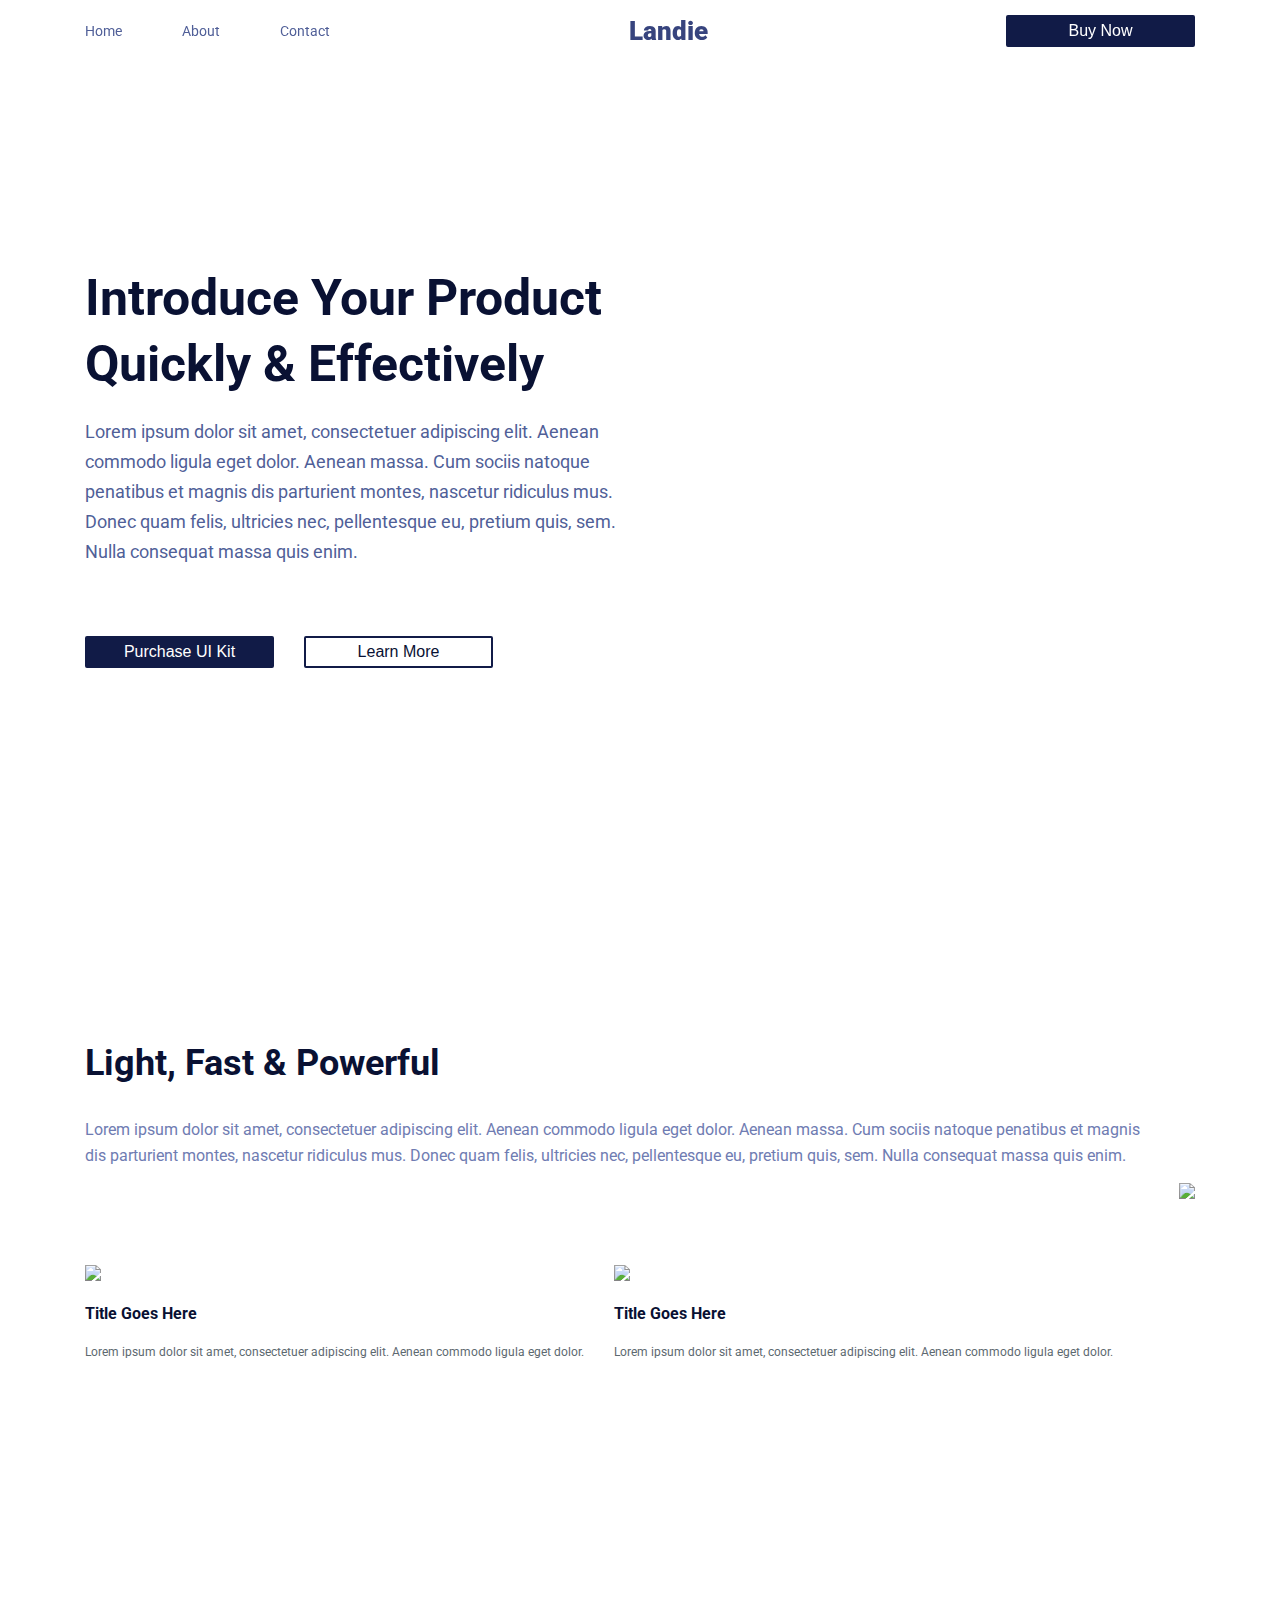
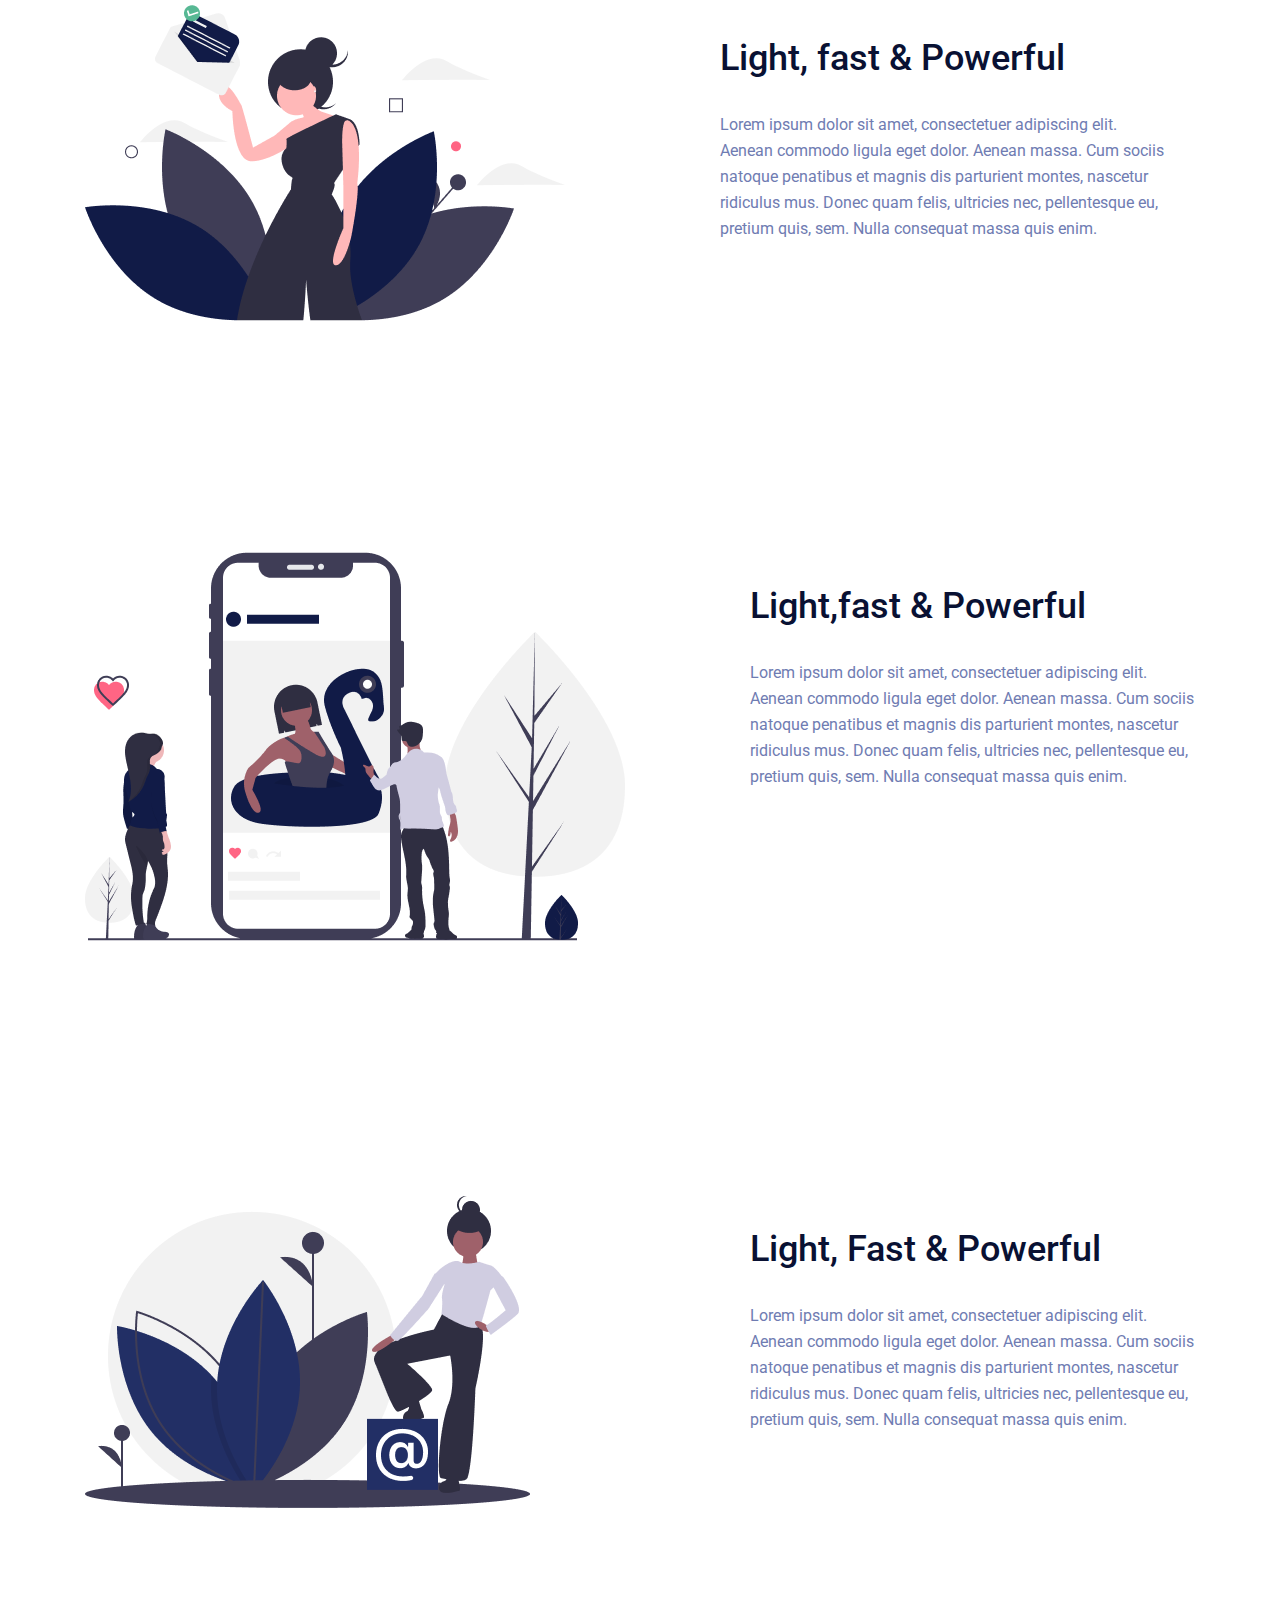
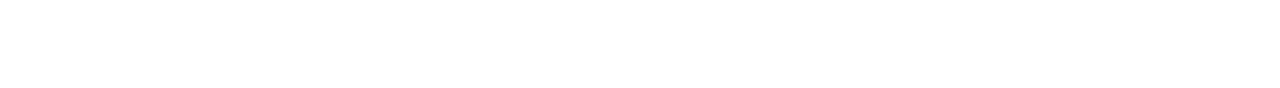
==== index.html @ ada5e292 "Finalizado" ====
<!DOCTYPE html>
<!DOCTYPE html>
<html lang="pt-br">
  <head>
    <meta charset="UTF-8" />
    <meta http-equiv="X-UA-Compatible" content="IE=edge" />
    <meta name="viewport" content="width=device-width, initial-scale=1.0" />
    <link rel="preconnect" href="https://fonts.googleapis.com" />
    <link rel="preconnect" href="https://fonts.gstatic.com" crossorigin />
    <link
      href="https://fonts.googleapis.com/css2?family=Roboto:wght@400;500;700;900&display=swap"
      rel="stylesheet"
    />
    <link rel="stylesheet" href="./assets/styles.css" />
    <title>Landing Page</title>
  </head>
  <body>
    <header class="header">
      <nav class="navbar">
        <div class="container">
          <div class="navbar-links">
            <a class="link" href="">Home</a>
            <a class="link" href="">About</a>
            <a class="link" href="">Contact</a>
          </div>
          <span class="logo">Landie</span>
          <button class="button button__primary">Buy Now</button>
        </div>
      </nav>
      <div class="container">
        <div class="intro">
          <h1 class="intro-title">
            Introduce Your Product Quickly & Effectively
          </h1>
          <p class="intro-description">
            Lorem ipsum dolor sit amet, consectetuer adipiscing elit. Aenean
            commodo ligula eget dolor. Aenean massa. Cum sociis natoque
            penatibus et magnis dis parturient montes, nascetur ridiculus mus.
            Donec quam felis, ultricies nec, pellentesque eu, pretium quis, sem.
            Nulla consequat massa quis enim.
          </p>
          <div class="intro-buttons">
            <button class="button button__primary">Purchase UI Kit</button>
            <button class="button button__outlined">Learn More</button>
          </div>
        </div>
      </div>
    </header>
    <main>
      <section class="sad-woman container">
        <div class="sad-woman-content">
          <h2 class="sad-woman-content-title">Light, Fast & Powerful</h2>
          <p class="sad-woman-content-description">
            Lorem ipsum dolor sit amet, consectetuer adipiscing elit. Aenean
            commodo ligula eget dolor. Aenean massa. Cum sociis natoque
            penatibus et magnis dis parturient montes, nascetur ridiculus mus.
            Donec quam felis, ultricies nec, pellentesque eu, pretium quis, sem.
            Nulla consequat massa quis enim.
          </p>
          <div class="sad-woman-blocks">
            <div class="sad-woman-blocks-item">
              <img src="./assets/images/Icon.png" />
              <h3 class="sad-woman-blocks-item-title">Title Goes Here</h3>
              <p class="sad-woman-blocks-item-description">
                Lorem ipsum dolor sit amet, consectetuer adipiscing elit. Aenean
                commodo ligula eget dolor.
              </p>
            </div>
            <div class="sad-woman-blocks-item">
              <img src="./assets/images/Icon.png" />
              <h3 class="sad-woman-blocks-item-title">Title Goes Here</h3>
              <p class="sad-woman-blocks-item-description">
                Lorem ipsum dolor sit amet, consectetuer adipiscing elit. Aenean
                commodo ligula eget dolor.
              </p>
            </div>
          </div>
        </div>
        <img src="./assets/images/woman.png" />
      </section>
      <section class="mail-woman container">
        <div class="mail-woman-content">
          <div class="mail-woman-body">
            <h2 class="mail-woman-content-title title-text">
              Light, fast & Powerful
            </h2>
            <p class="mail-woman-content-description description-text">
              Lorem ipsum dolor sit amet, consectetuer adipiscing elit. Aenean
              commodo ligula eget dolor. Aenean massa. Cum sociis natoque
              penatibus et magnis dis parturient montes, nascetur ridiculus mus.
              Donec quam felis, ultricies nec, pellentesque eu, pretium quis,
              sem. Nulla consequat massa quis enim.
            </p>
          </div>
          <img class="img-mail" src="./assets/images/mail.png" />
        </div>
      </section>
      <section class="pool-woman container">
        <div class="pool-woman-content">
          <div class="pool-woman-body">
            <h2 class="pool-woman-content-title title-text">
              Light,fast & Powerful
            </h2>
            <p class="mail-woman-content-description description-text">
              Lorem ipsum dolor sit amet, consectetuer adipiscing elit. Aenean
              commodo ligula eget dolor. Aenean massa. Cum sociis natoque
              penatibus et magnis dis parturient montes, nascetur ridiculus mus.
              Donec quam felis, ultricies nec, pellentesque eu, pretium quis,
              sem. Nulla consequat massa quis enim.
            </p>
          </div>
          <img src="./assets/images/pool.png" alt="" />
        </div>
      </section>
      <section class="leaf-woman container">
        <div class="leaf-woman-content">
          <div class="leaf-woman-body">
            <h2 class="leaf-woman-content-title title-text">
              Light, Fast & Powerful
            </h2>
            <p class="leaf-woman-content-description description-text">
              Lorem ipsum dolor sit amet, consectetuer adipiscing elit. Aenean
              commodo ligula eget dolor. Aenean massa. Cum sociis natoque
              penatibus et magnis dis parturient montes, nascetur ridiculus mus.
              Donec quam felis, ultricies nec, pellentesque eu, pretium quis,
              sem. Nulla consequat massa quis enim.
            </p>
          </div>
          <img src="./assets/images/leaf.png" alt="" />
        </div>
      </section>
    </main>
  </body>
</html>
---- assets/styles.css ----
html,
body {
  margin: 0;
  padding: 0;
  border: none;
  box-sizing: border-box;
  font-family: "Roboto", sans-serif;
}

.header {
  background-image: url("./images/header-bg.png");
  background-position: right top;
  background-repeat: no-repeat;
  height: 100vh;
  display: flex;
  flex-direction: column;
  justify-content: center;
}

.navbar {
  position: fixed;
  top: 0;
  width: 100%;
  padding: 12px 0;
}

.navbar .container {
  display: flex;
  justify-content: space-between;
  align-items: center;
}

.navbar-links {
  display: flex;
  gap: 60px;
}

.link {
  text-decoration: none;
  font-size: 14px;
  line-height: 24px;
  color: #505f98;
}

.logo {
  font-weight: 900;
  font-size: 26px;
  line-height: 38px;
  color: #37447e;
}

.container {
  max-width: 1110px;
  width: 100%;
  margin: 0 auto;
}

.intro {
  width: 50%;
}

.intro-title {
  font-size: 50px;
  line-height: 66px;
  color: #091133;
  margin-bottom: 20px;
}

.intro-description {
  font-size: 18px;
  line-height: 30px;
  color: #505f98;
  margin-bottom: 69px;
}

.intro-buttons {
  display: flex;
  gap: 30px;
}

.button {
  line-height: 26px;
  font-size: 16px;
  border: 2px solid #111b47;
  border-radius: 2px;
  min-width: 189px;
}

.button__primary {
  background-color: #111b47;
  color: white;
}

.button__outlined {
  background-color: transparent;
  color: #091133;
}

.sad-woman {
  display: flex;
  gap: 30px;
  align-items: center;
  padding: 109px 0;
}

.sad-woman-blocks {
  display: flex;
  gap: 30px;
}

.sad-woman-content-title {
  font-size: 36px;
  line-height: 48px;
  color: #091133;
}

.sad-woman-content-description {
  font-size: 16px;
  line-height: 26px;
  color: #6f7cb2;
  padding-bottom: 80px;
}

.sad-woman-blocks-item-title {
  font-size: 16px;
  line-height: 26px;
  color: #091133;
}

.sad-woman-blocks-item-description {
  font-size: 12px;
  line-height: 18px;
  color: #5d6970;
}

.mail-woman {
  display: flex;
  align-items: center;
  padding: 122px 0px 231px 0px;
}

.mail-woman-body {
  float: right;
  padding: 0px 0px 0px 155px;
}
.img-mail {
  float: left;
}
.mail-woman-content-title {
  color: #091133;
  height: 48px;
  width: 445px;
  left: 0px;
  top: 0px;
}

.mail-woman-content-description {
  color: #6f7cb2;
  height: 166px;
  width: 445px;
  left: 0px;
  top: 64px;
}

.pool-woman-content {
  padding: 0px 0px 225px 0px;
}
.pool-woman-body {
  float: right;
}
.pool-woman-content-title {
  color: #091133;
  height: 48px;
  width: 445px;
  left: 0px;
  top: 0px;
}

.pool-woman-content-description {
  color: #6f7cb2;
  height: 166px;
  width: 445px;
  left: 0px;
  top: 64px;
}

.leaf-woman-content {
  padding: 25px 0px 176px 0px;
}

.leaf-woman-body {
  float: right;
}

.leaf-woman-content-title {
  color: #091133;
  height: 48px;
  width: 445px;
  left: 0px;
  top: 0px;
}

.leaf-woman-content-description {
  color: #6f7cb2;
  height: 166px;
  width: 445px;
  left: 0px;
  top: 64px;
}

.title-text {
  font-family: Roboto;
  font-size: 36px;
  font-style: normal;
  font-weight: 500;
  line-height: 48px;
  letter-spacing: 0px;
  text-align: left;
}

.description-text {
  font-family: Roboto;
  font-size: 16px;
  font-style: normal;
  font-weight: 400;
  line-height: 26px;
  letter-spacing: 0px;
  text-align: left;
}
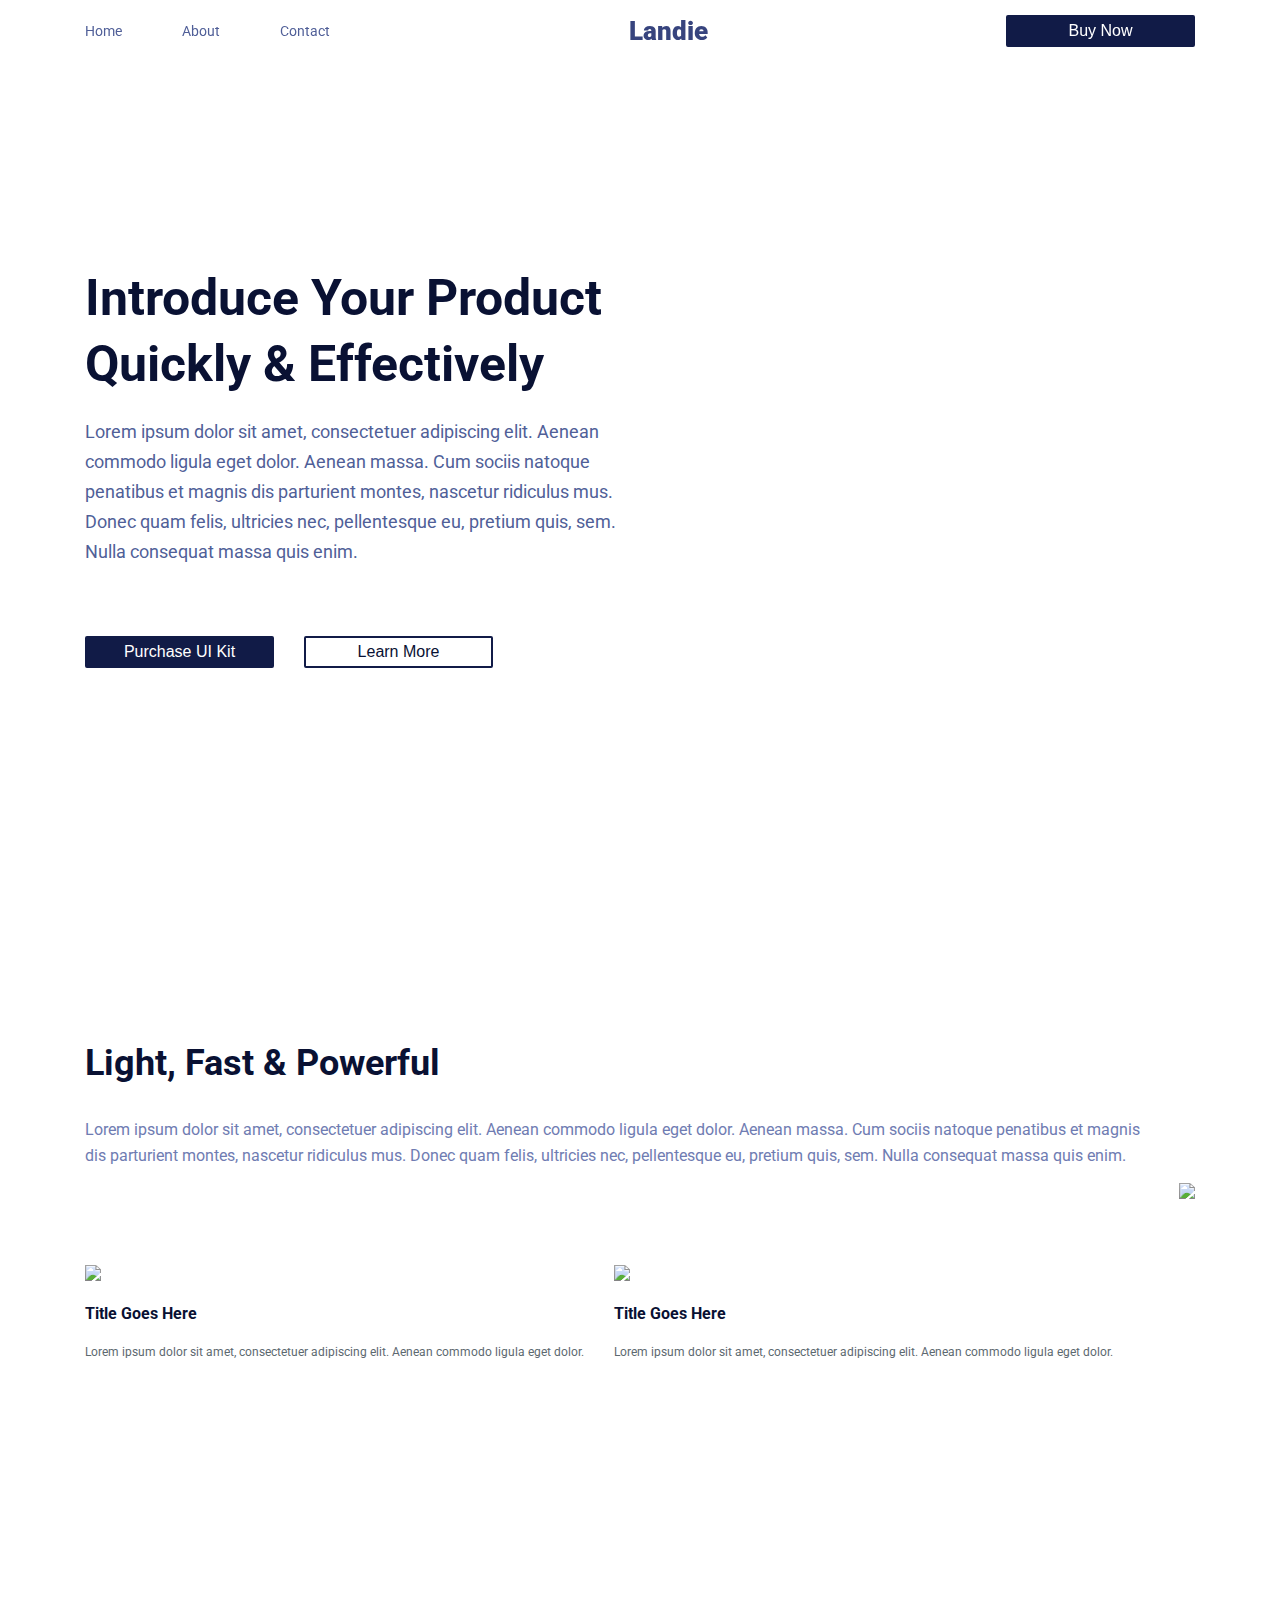
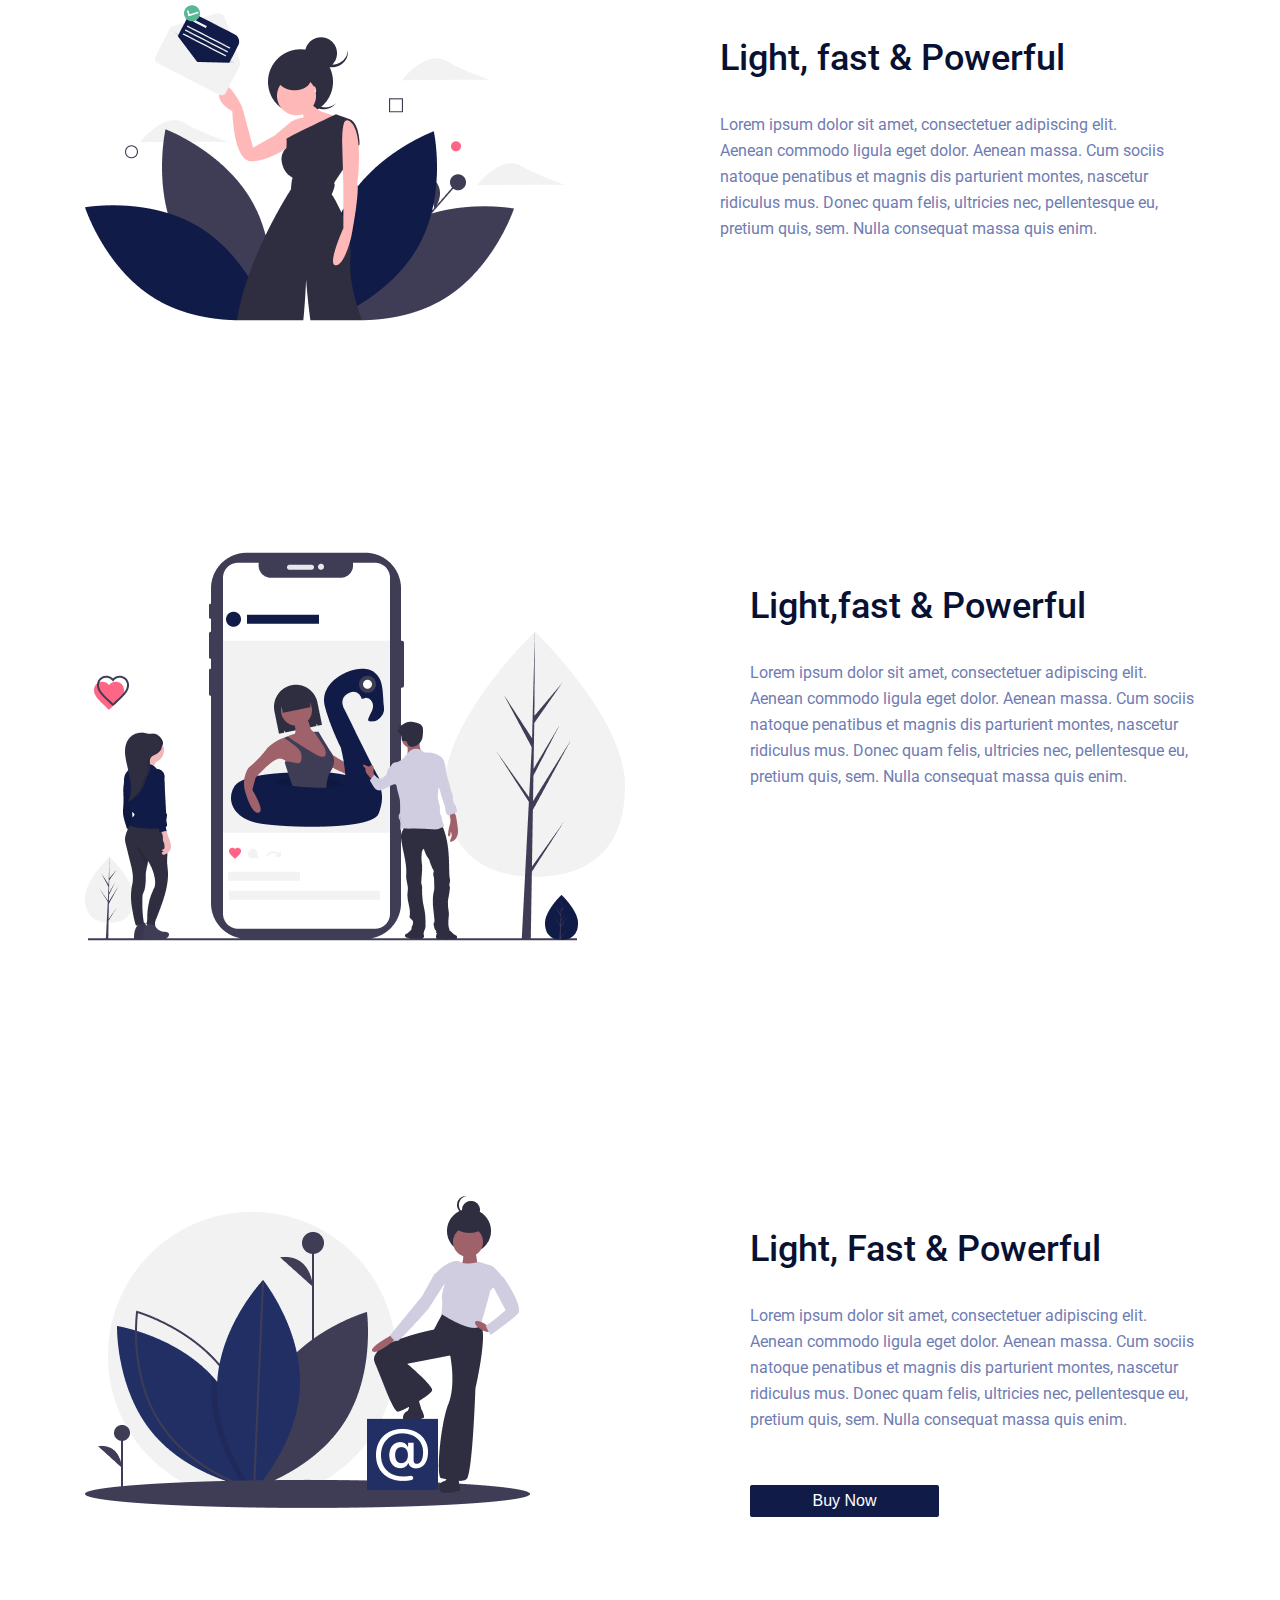
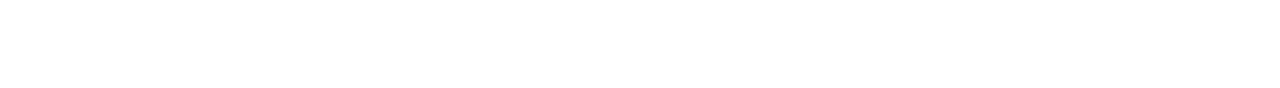
==== commit 88dc0bdf: "Botao adicionado" ====
--- a/index.html
+++ b/index.html
@@ -125,6 +125,7 @@
               Donec quam felis, ultricies nec, pellentesque eu, pretium quis,
               sem. Nulla consequat massa quis enim.
             </p>
+            <button class="button button__primary">Buy Now</button>
           </div>
           <img src="./assets/images/leaf.png" alt="" />
         </div>
--- a/assets/styles.css
+++ b/assets/styles.css
@@ -206,6 +206,21 @@
   width: 445px;
   left: 0px;
   top: 64px;
+}
+
+.leaf-button {
+  width: 150px;
+  height: 24px;
+  top: 4px;
+  padding: 44px 0px 0px 0px;
+
+  line-height: 26px;
+  font-size: 16px;
+  border: 2px solid #111b47;
+  border-radius: 2px;
+  min-width: 189px;
+  background-color: #111b47;
+  color: white;
 }
 
 .title-text {
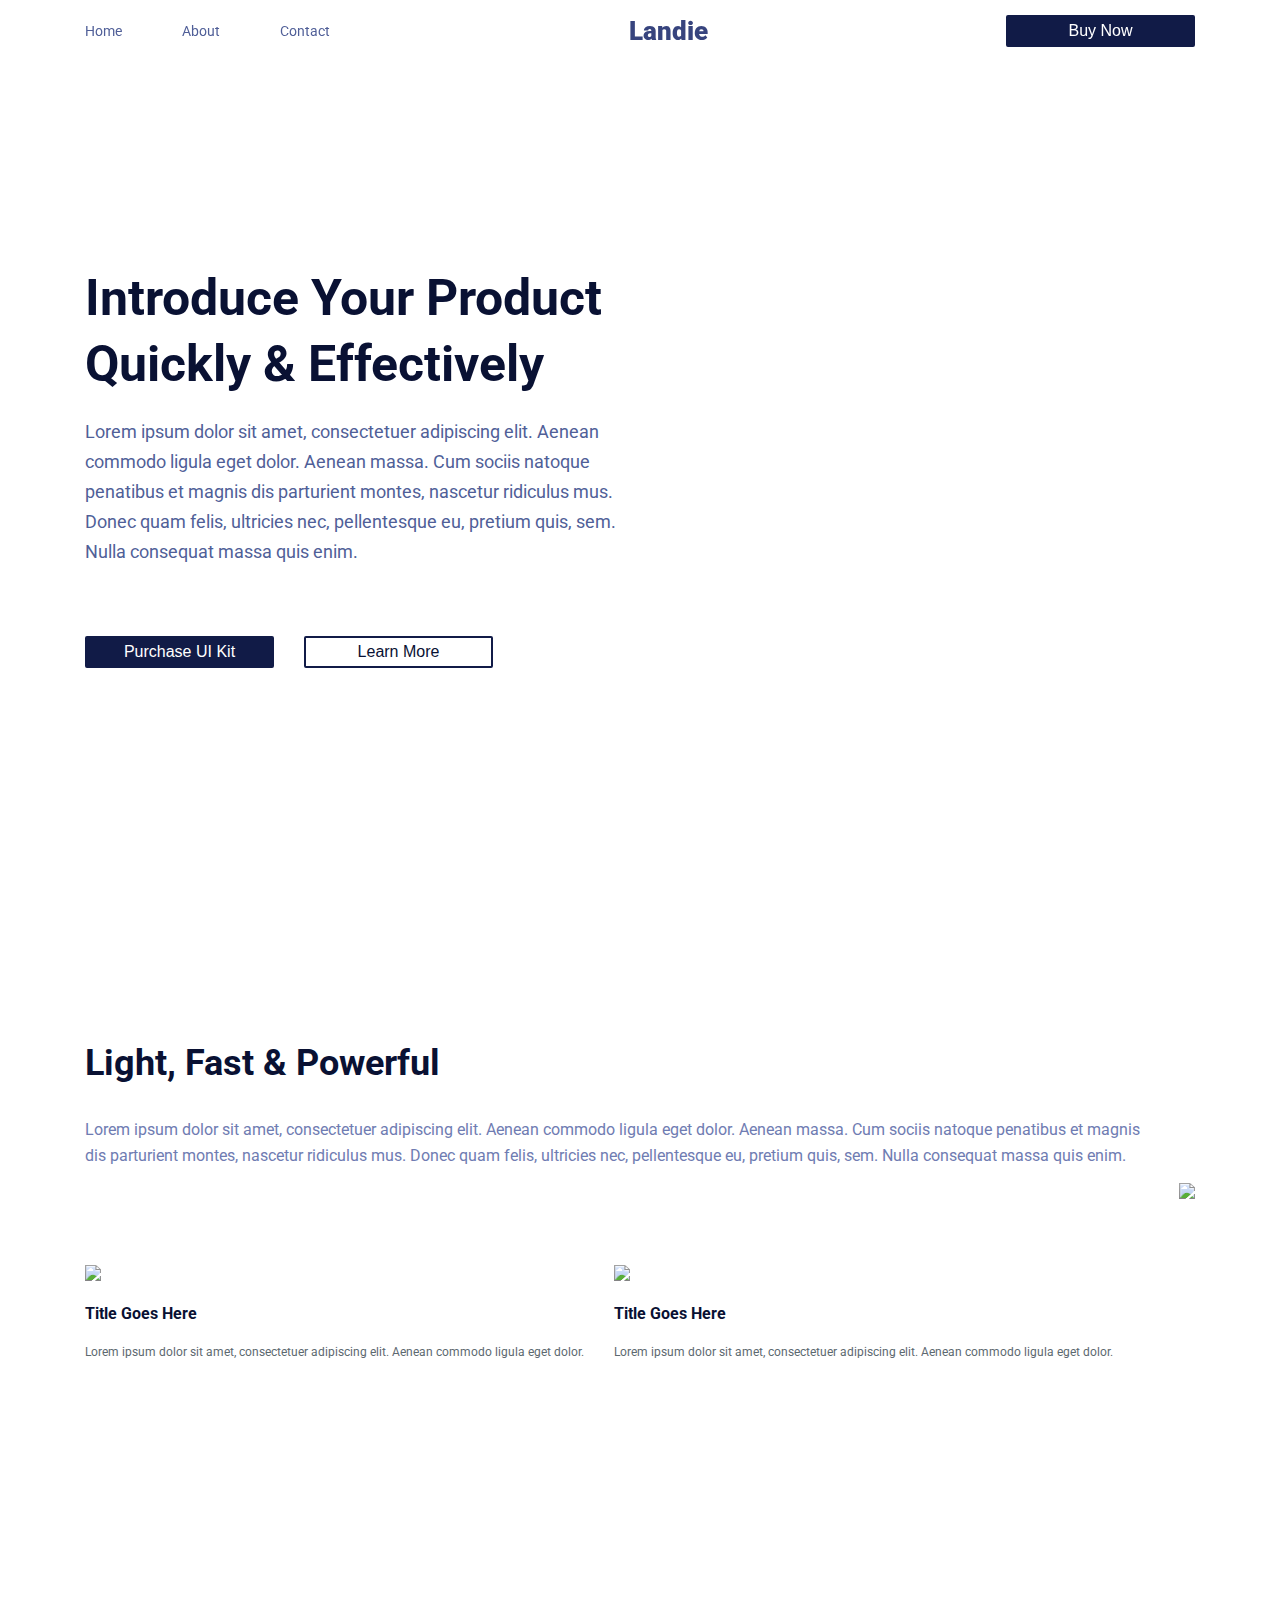
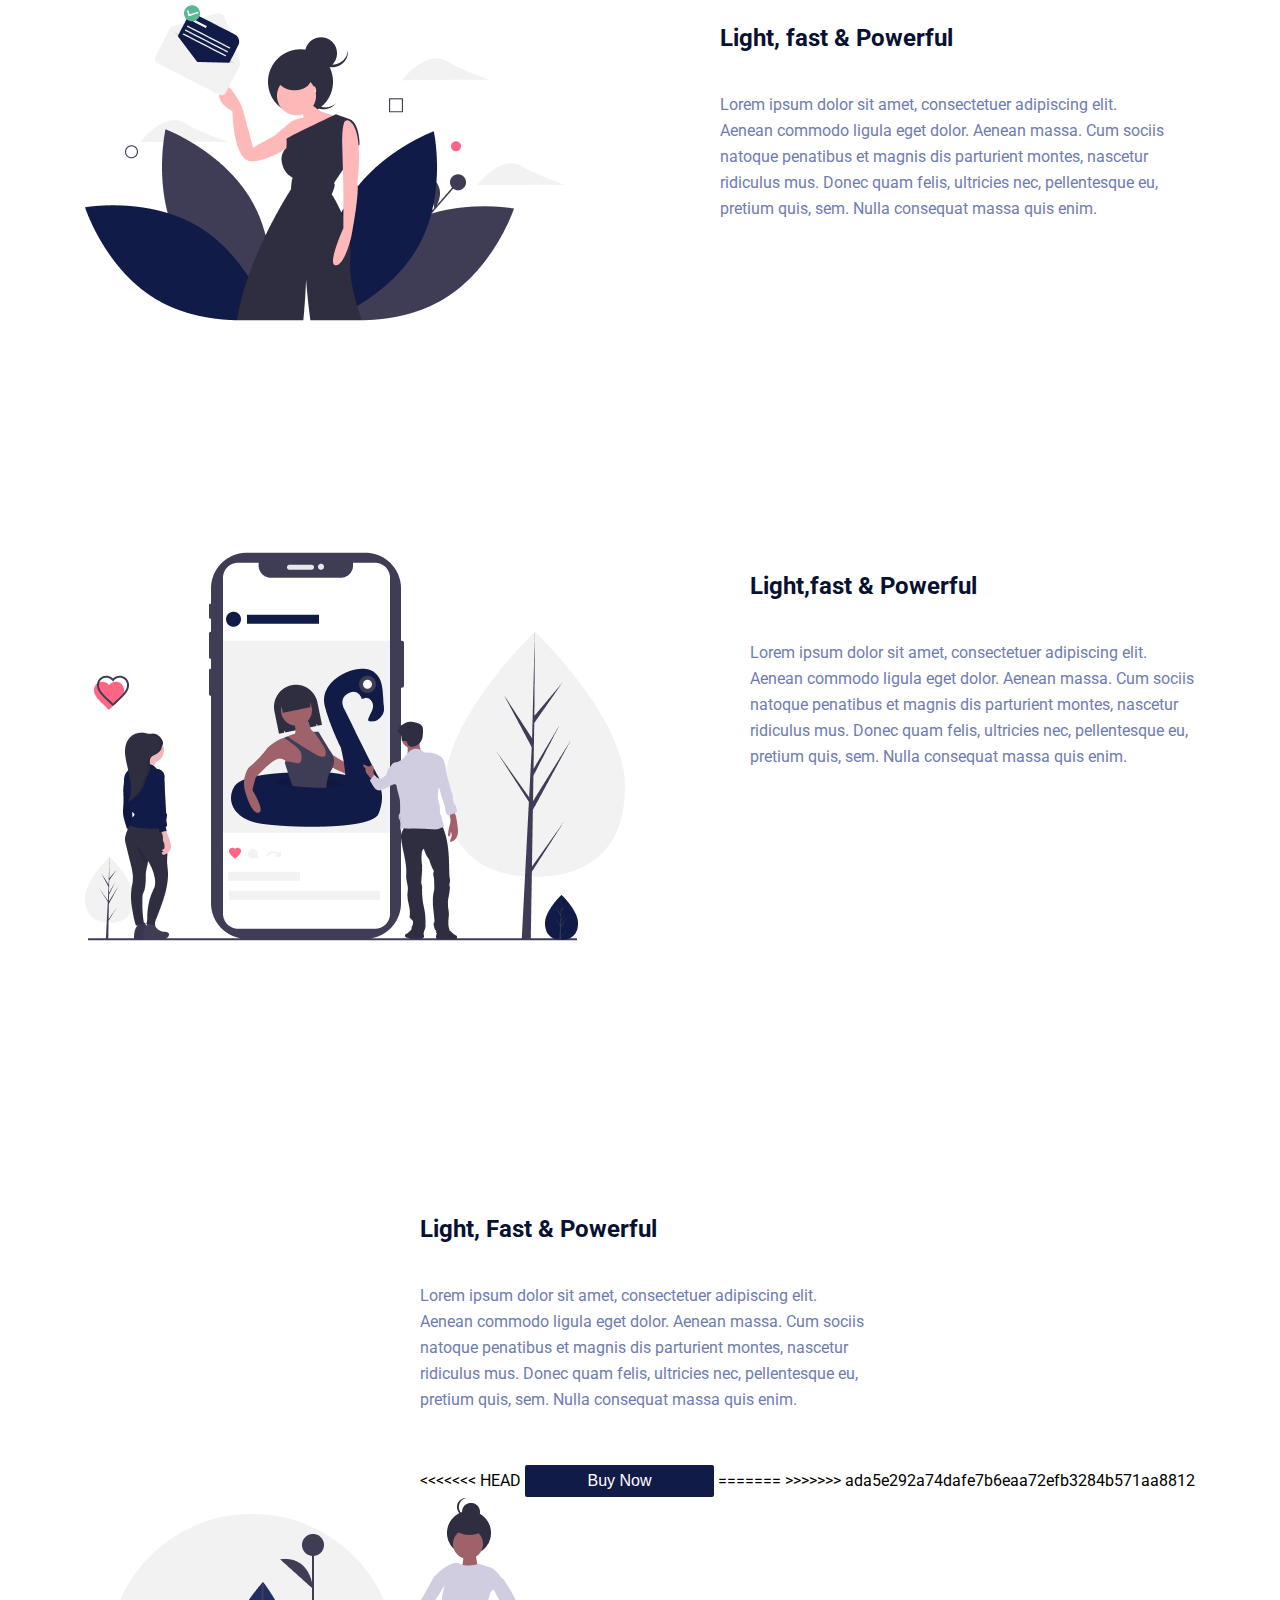
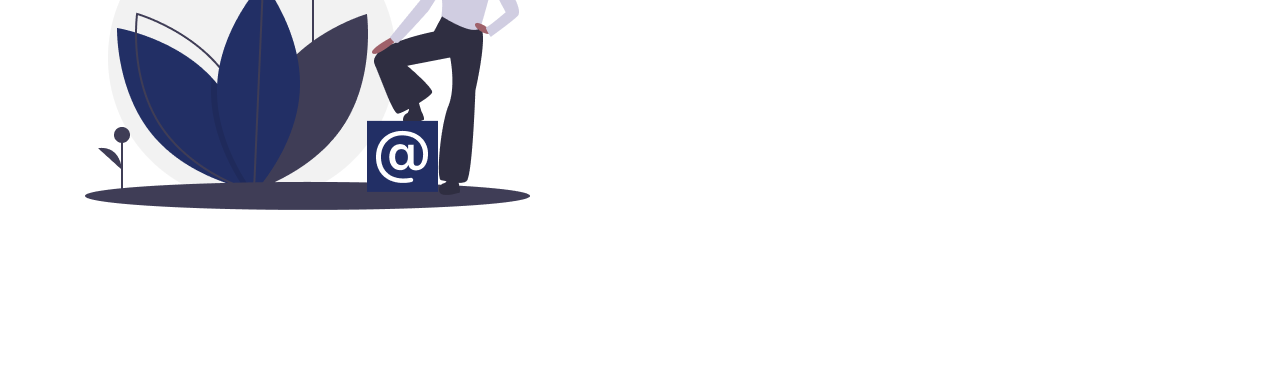
==== commit 5143284d: "Botao adicionado" ====
--- a/index.html
+++ b/index.html
@@ -125,7 +125,10 @@
               Donec quam felis, ultricies nec, pellentesque eu, pretium quis,
               sem. Nulla consequat massa quis enim.
             </p>
+<<<<<<< HEAD
             <button class="button button__primary">Buy Now</button>
+=======
+>>>>>>> ada5e292a74dafe7b6eaa72efb3284b571aa8812
           </div>
           <img src="./assets/images/leaf.png" alt="" />
         </div>
--- a/assets/styles.css
+++ b/assets/styles.css
@@ -208,6 +208,7 @@
   top: 64px;
 }
 
+<<<<<<< HEAD
 .leaf-button {
   width: 150px;
   height: 24px;
@@ -223,6 +224,8 @@
   color: white;
 }
 
+=======
+>>>>>>> ada5e292a74dafe7b6eaa72efb3284b571aa8812
 .title-text {
   font-family: Roboto;
   font-size: 36px;
